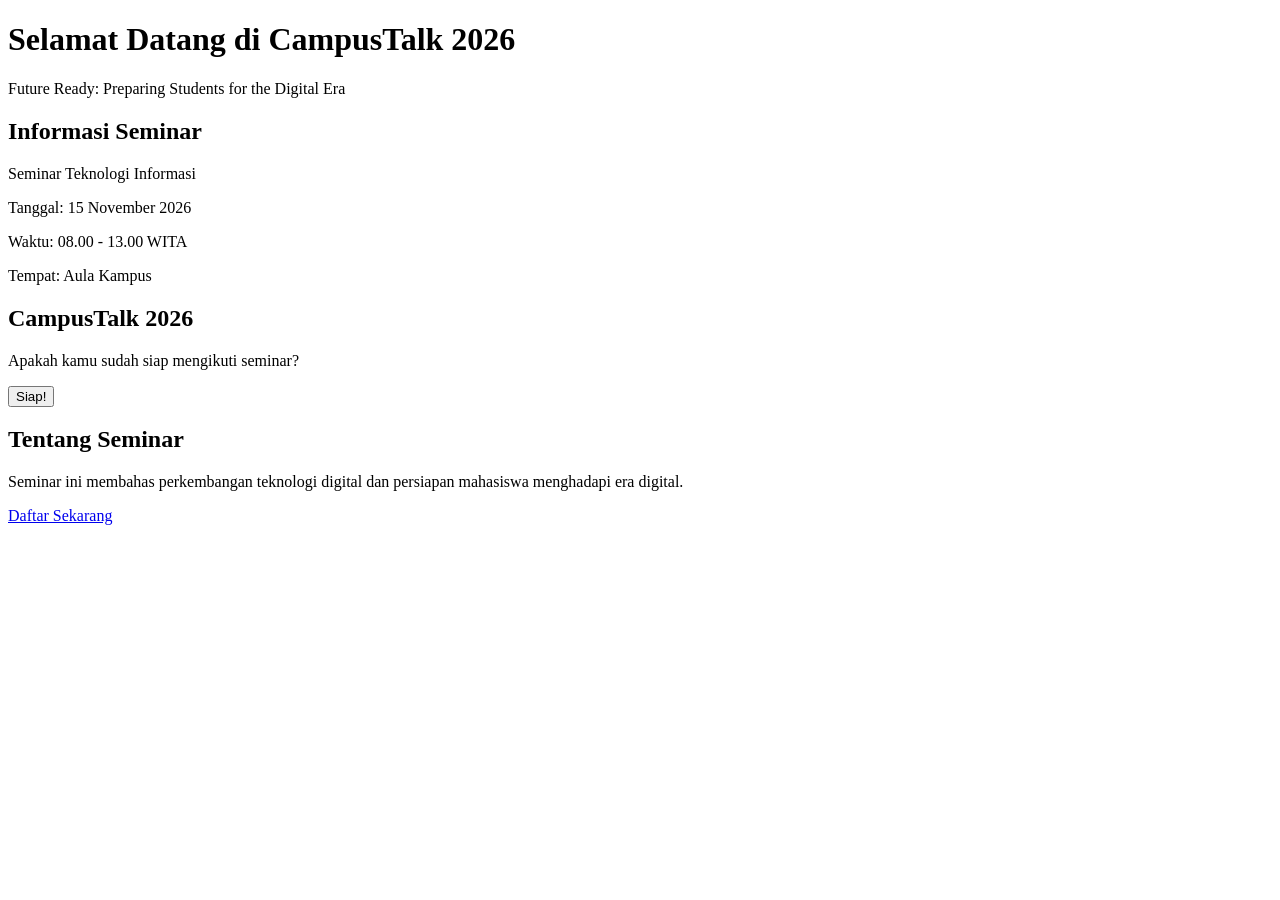
==== index.html @ de991b20 "Add files via upload" ====
<!DOCTYPE html>
<html>
<head>
    <title>Beranda CampusTalk 2026</title>
</head>

<body>

    <h1>Selamat Datang di CampusTalk 2026</h1>

    <p>Future Ready: Preparing Students for the Digital Era</p>

    <div class="informasi">
        <h2>Informasi Seminar</h2>

        <p>Seminar Teknologi Informasi</p>
        <p>Tanggal: 15 November 2026</p>
        <p>Waktu: 08.00 - 13.00 WITA</p>
        <p>Tempat: Aula Kampus</p>
    </div>

    <div class="tentang">
        
        
<h2 id="judul">CampusTalk 2026</h2>

<p>Apakah kamu sudah siap mengikuti seminar?</p>

<button onclick="sapa()">Siap!</button>

<p id="hasil"></p>


        <h2>Tentang Seminar</h2>

        <p>
            Seminar ini membahas perkembangan teknologi digital
            dan persiapan mahasiswa menghadapi era digital.
        </p>

                <div class="Daftar">
            <a href="form.html">Daftar Sekarang</a>
        </div>
    </div>

    <script src="script.js"></script>
</body>
</html>
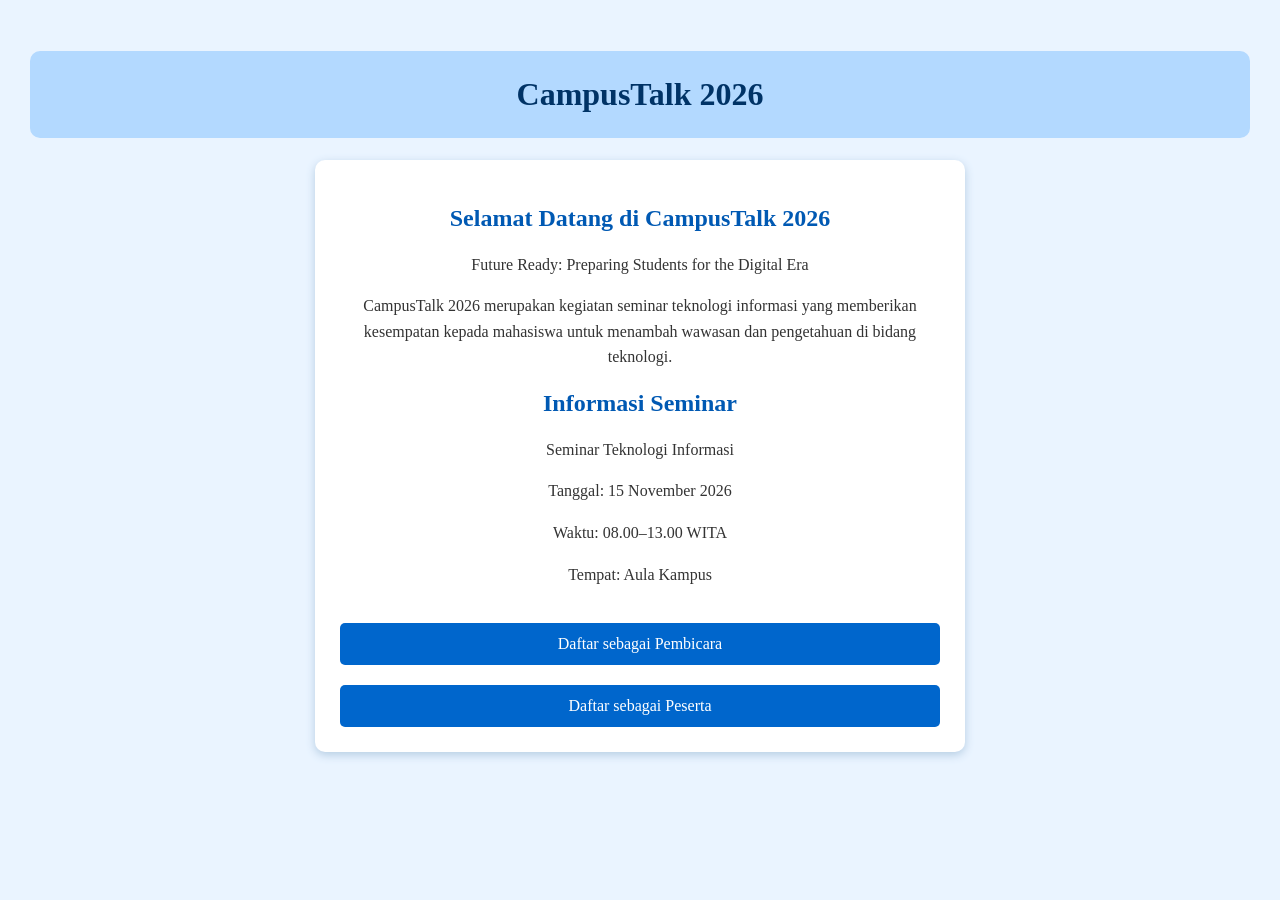
==== commit 250ddf33: "Update index.html" ====
--- a/index.html
+++ b/index.html
@@ -1,48 +1,105 @@
 <!DOCTYPE html>
-<html>
+<html lang="id">
 <head>
+    <meta charset="UTF-8">
+    <meta name="viewport" content="width=device-width, initial-scale=1.0">
+
     <title>Beranda CampusTalk 2026</title>
+
+    <style>
+        body {
+            font-family: Cambria, serif;
+            background-color: #eaf4ff;
+            color: #333333;
+            margin: 0;
+            padding: 30px;}
+      
+
+        h1 {
+            text-align: center;
+            color: #003366;
+            background-color: #b3d9ff;
+            padding: 25px;
+            border-radius: 10px;}
+        
+
+        .container {
+            max-width: 600px;
+            margin: auto;
+            background-color: white;
+            padding: 25px;
+            border-radius: 10px;
+            box-shadow: 0 3px 10px #b5cde3;
+            text-align: center;}
+        
+
+        h2 {
+            color: #0059b3;}
+       
+
+        p {
+            font-size: 16px;
+            line-height: 1.6;}
+       
+
+        button {
+            width: 100%;
+            background-color: #0066cc;
+            color: white;
+            padding: 12px;
+            margin-top: 20px;
+            border: none;
+            border-radius: 5px;
+            font-size: 16px;
+            cursor: pointer;
+            font-family: Cambria, serif;}
+        
+
+        button:hover {
+            background-color: #003366;}
+       
+    </style>
 </head>
 
 <body>
 
-    <h1>Selamat Datang di CampusTalk 2026</h1>
+    <h1>CampusTalk 2026</h1>
 
-    <p>Future Ready: Preparing Students for the Digital Era</p>
+    <div class="container">
 
-    <div class="informasi">
+        <h2>Selamat Datang di CampusTalk 2026</h2>
+
+        <p>
+            Future Ready: Preparing Students for the Digital Era
+        </p>
+
+        <p>
+            CampusTalk 2026 merupakan kegiatan seminar
+            teknologi informasi yang memberikan kesempatan
+            kepada mahasiswa untuk menambah wawasan dan
+            pengetahuan di bidang teknologi.
+        </p>
+
         <h2>Informasi Seminar</h2>
 
         <p>Seminar Teknologi Informasi</p>
+
         <p>Tanggal: 15 November 2026</p>
-        <p>Waktu: 08.00 - 13.00 WITA</p>
+
+        <p>Waktu: 08.00–13.00 WITA</p>
+
         <p>Tempat: Aula Kampus</p>
+
+        <button onclick="window.location.href='index2.html'">
+            Daftar sebagai Pembicara
+        </button>
+
+        <button onclick="window.location.href='form.html'">
+            Daftar sebagai Peserta
+        </button>
+
+
     </div>
 
-    <div class="tentang">
-        
-        
-<h2 id="judul">CampusTalk 2026</h2>
-
-<p>Apakah kamu sudah siap mengikuti seminar?</p>
-
-<button onclick="sapa()">Siap!</button>
-
-<p id="hasil"></p>
-
-
-        <h2>Tentang Seminar</h2>
-
-        <p>
-            Seminar ini membahas perkembangan teknologi digital
-            dan persiapan mahasiswa menghadapi era digital.
-        </p>
-
-                <div class="Daftar">
-            <a href="form.html">Daftar Sekarang</a>
-        </div>
-    </div>
-
-    <script src="script.js"></script>
 </body>
-</html>+</html>
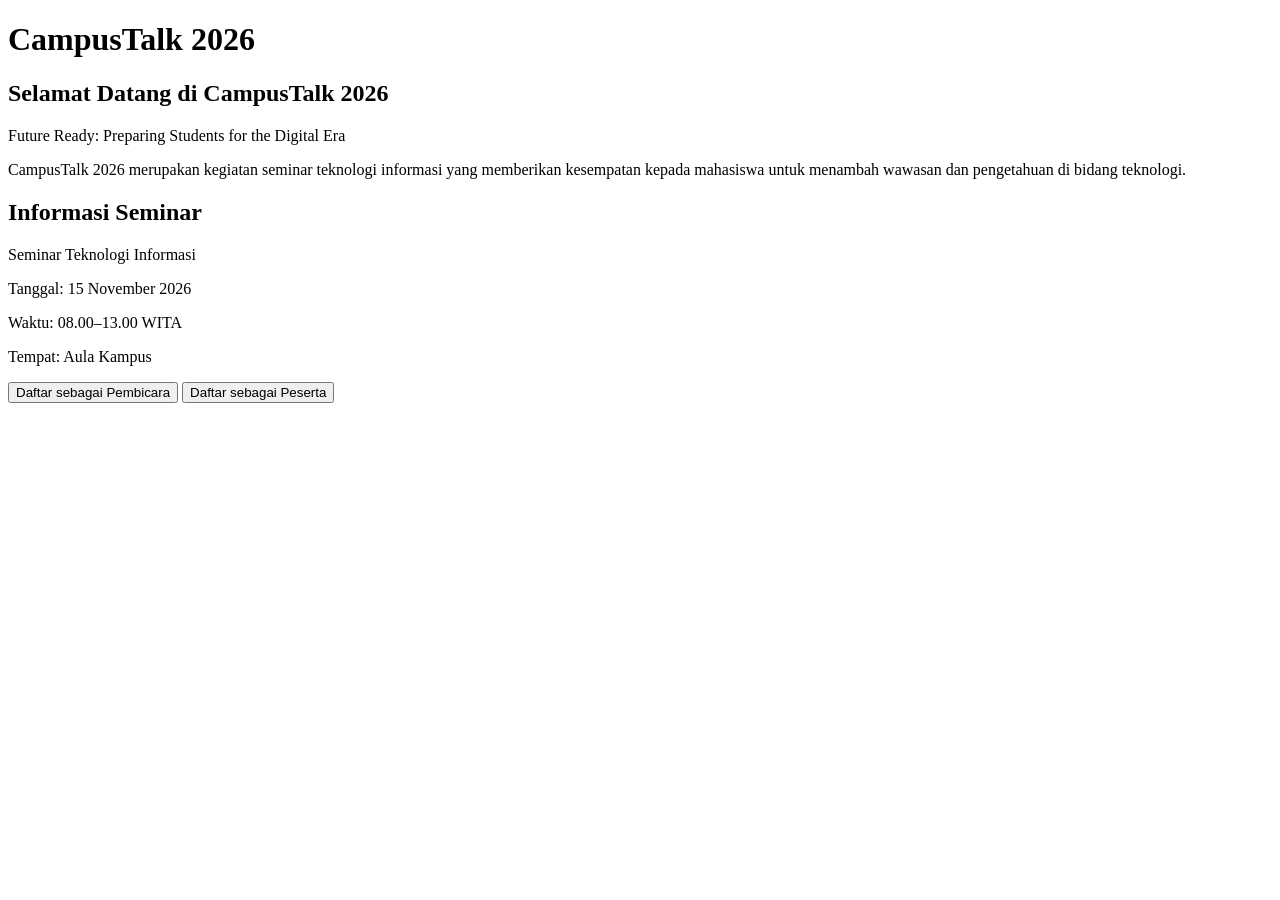
==== commit e53d7659: "Update index.html" ====
--- a/index.html
+++ b/index.html
@@ -6,59 +6,6 @@
 
     <title>Beranda CampusTalk 2026</title>
 
-    <style>
-        body {
-            font-family: Cambria, serif;
-            background-color: #eaf4ff;
-            color: #333333;
-            margin: 0;
-            padding: 30px;}
-      
-
-        h1 {
-            text-align: center;
-            color: #003366;
-            background-color: #b3d9ff;
-            padding: 25px;
-            border-radius: 10px;}
-        
-
-        .container {
-            max-width: 600px;
-            margin: auto;
-            background-color: white;
-            padding: 25px;
-            border-radius: 10px;
-            box-shadow: 0 3px 10px #b5cde3;
-            text-align: center;}
-        
-
-        h2 {
-            color: #0059b3;}
-       
-
-        p {
-            font-size: 16px;
-            line-height: 1.6;}
-       
-
-        button {
-            width: 100%;
-            background-color: #0066cc;
-            color: white;
-            padding: 12px;
-            margin-top: 20px;
-            border: none;
-            border-radius: 5px;
-            font-size: 16px;
-            cursor: pointer;
-            font-family: Cambria, serif;}
-        
-
-        button:hover {
-            background-color: #003366;}
-       
-    </style>
 </head>
 
 <body>
